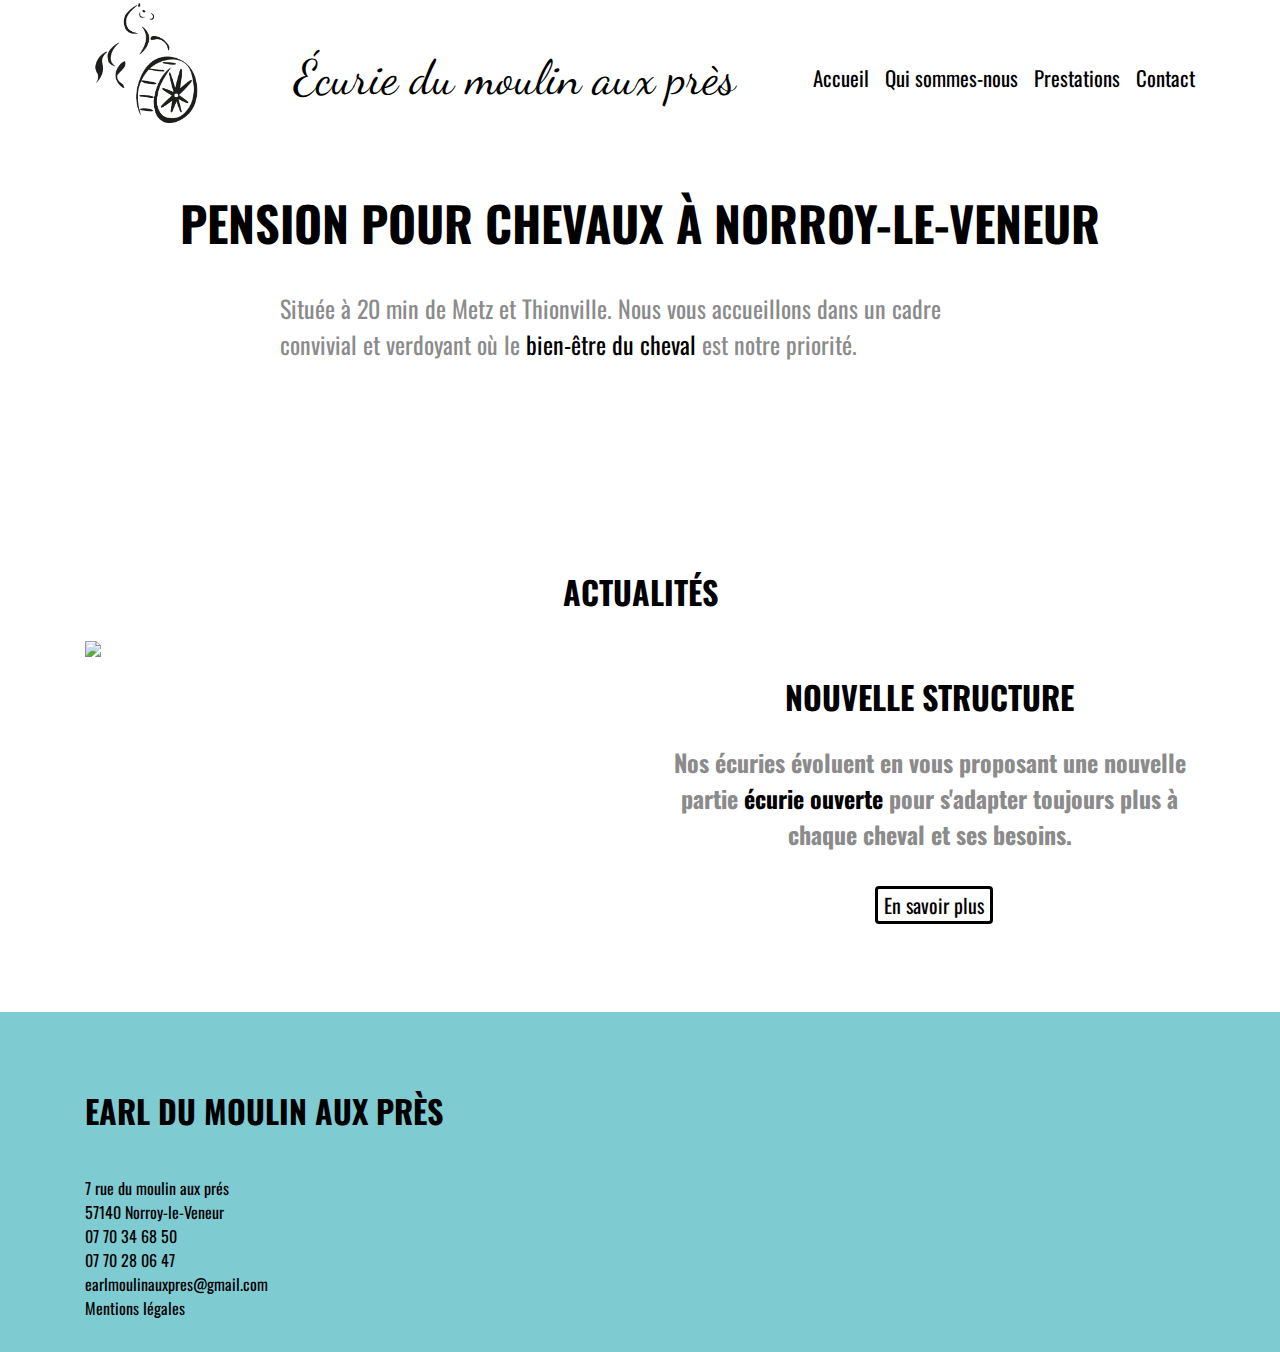
==== index.html @ 2e38e7a3 "init" ====
<!DOCTYPE html>
<html>

<head>
    <meta charset="utf-8">
    <title>écurie du moulin aux près</title>
    <!-- <link rel="stylesheet" href="style site.css"> -->
    <!-- TODO récupéer un lien qui fonctionne -->
    <link rel="stylesheet" href="/css/bootstrap-grid.css" />
    <link rel="stylesheet" href="/css/style.css">
    <link rel="stylesheet" href="/css/global.css">
    <link rel="stylesheet" href="https://fonts.googleapis.com/css2?family=Anton&family=Oswald:wght@200&display=swap">
    <link rel="stylesheet" href="https://fonts.googleapis.com/css2?family=Aboreto&family=Dancing+Script&display=swap">
    <link rel="stylesheet" href="https://fonts.googleapis.com/css2?family=Playfair+Display&display=swap">
</head>

<body class="bootstrap-wrapper">
    <div class="min-h-screen">
        <header>
            <div class="container">
                <img class="logo" src="Photos/proto.png">
                <span id="nom">Écurie du moulin aux près</span>
                <ul class="menu_ul">
                    <li><a id="Accueil" href="/index.html"> Accueil </a></li>
                    <li><a id="Q" href="/qui-sommes-nous.html"> Qui sommes-nous </a></li>
                    <li><a id="Prest" href="/prestations.html"> Prestations </a></li>
                    <li><a id="Contact" href="/contact.html"> Contact </a></li>
                </ul>
            </div>
        </header>

        <main>
            <h1>PENSION POUR CHEVAUX À NORROY-LE-VENEUR</h1>
            <p>Située à 20 min de Metz et Thionville. Nous vous accueillons dans un cadre convivial et verdoyant où le
                <span>bien-être du cheval</span> est notre priorité.
            </p>

            <section class="intro">

                <video class="video" autoplay loop>
                    <source src="/videos/introsite.mp4" type="video/mp4">
                </video>
            </section>

            <h2>ACTUALITÉS</h2>

            <section class="nouvelle-structure container">

                <img class="photoactu" src="Photos/ecuouverteactu.jpg">
                <h3 class="paranouveau">NOUVELLE STRUCTURE
                    <p>Nos écuries évoluent en vous proposant
                        une
                        nouvelle partie <span> écurie
                            ouverte</span> pour s'adapter
                        toujours plus à chaque cheval et ses besoins.</p> <button><a href="/prestations.html"> En savoir
                            plus
                        </a></button></p>
            </section>
    </div>
    </main>


    <div class="footer-wrapper">
        <footer class="container">
            <section>
                <h4>EARL DU MOULIN AUX PRÈS</h4>
                <span>7 rue du moulin aux prés</span>
                <span>57140 Norroy-le-Veneur</span>
                <span>07 70 34 68 50</span>
                <span>07 70 28 06 47</span>
                <a href="mailto:earlmoulinauxpres@gmail.com">earlmoulinauxpres@gmail.com</a>
                <a href="mentions.html">Mentions légales</a>
            </section>
        </footer>
    </div>
</body>

</html>
---- css/style.css ----
body {
	margin: 0;
	padding: 0;
	display: flex;
	flex-direction: column;
	align-items: center;
	font-family: 'Oswald', sans-serif;
	font-size: 1rem;
	
}

.logo{
width: 140px;
padding-bottom: 2rem;
}

header {
	position: sticky;
	top: 0;
	z-index: 1;
	background-color: rgb(255, 255, 255);
	width: 100%;
	

}

header .container,
header ul {
	display: flex;
	flex-direction: row;
	list-style: none;
	align-items: center;
	justify-content: space-between;
	padding: 0;
}

header ul {
	gap: 1rem;
	font-size: 1.3rem;
}

#nom {
	font-family: 'Dancing Script', sans-serif;
	font-size: 3rem;
	padding: 1rem;
	margin-right: 0.5rem;
	color: black;

}

.intro{
	width:100%;


	
}

video{
	
	width: 100%;
	height: 100%;
}



.min-h-screen {
	/* hauteur minimum : hauteur de l'écran */
	min-height: 100vh;
	width: 100%;
}

.slider {
	display: flex;
	flex-direction: row;
	align-items: center;
	justify-content: center;
	width: 100%;
}

.slider__slide {
	width: 100%;

}

.slider__arrow {
	font-size: 3rem;
	padding: 1rem;
	cursor: default;
}

.slide__img {
	aspect-ratio: 5 / 4;
	object-fit: contain;
	display: block;
	width: 100%;


}

.slider__presta{
	width: 700px;
	display: flex;
	align-items: center;
	margin-left: auto;
	margin-right: auto;
}

.photoactu{
    
	margin-bottom: 2rem;
	margin-left: auto;
	width: 100%;
	
	
}

.nouvelle-structure{

	display: grid;
	grid-template-columns: repeat(2,1fr);
	gap:2rem;
	


}


.paranouveau {

	justify-content: center;
	padding-left: 0.5rem;
	

}



.tarif{
	
    margin-left: auto;
    margin-right: auto;
    font-size: 1.5rem;
	display: grid;
	grid-template-columns: repeat(2, 1fr) ;
	gap:4rem;
}


footer {
	display: flex;
	flex-direction: row;
	justify-content: space-between;
	padding: 2rem;

}

footer section {
	display: flex;
	flex-direction: column;


}

.footer-wrapper {
	margin-top : 2rem;
	width: 100%;
	background-color: rgb(127, 203, 210);

}

#liens {

	margin-top: 1rem;

}

.coordo{
	max-width: 60ch;
    margin-left: auto;
    margin-right: auto;
    font-size: 1.5rem;

}
.contact {
	
	display: flex;
	flex-direction: row;
	margin-bottom: auto;
	
}

.carte{
	margin-right: auto;
	margin-bottom: auto;
}
---- css/global.css ----
h1{
    text-align: center;
    font-family:  'Oswald', sans-serif;
    font-size: 3rem;

}

h2, h3, h4, h5, h6{
	text-align: center;
    font-family:  'Oswald', sans-serif;
    font-size: 2rem;

	
}

span{
    color: black;
}


a {
	text-decoration: none;
    color:black;
   
}

p {
   
    max-width: 60ch;
    margin-left: auto;
    margin-right: auto;
    font-size: 1.5rem;
    color: rgb(139, 139, 139);
}

button{
    border:solid ;
    border-radius: 4px;
    background-color:transparent ;
    margin-left: 0.5rem;
    font-family: 'Oswald', sans-serif;
    font-size: 20px;

   

}
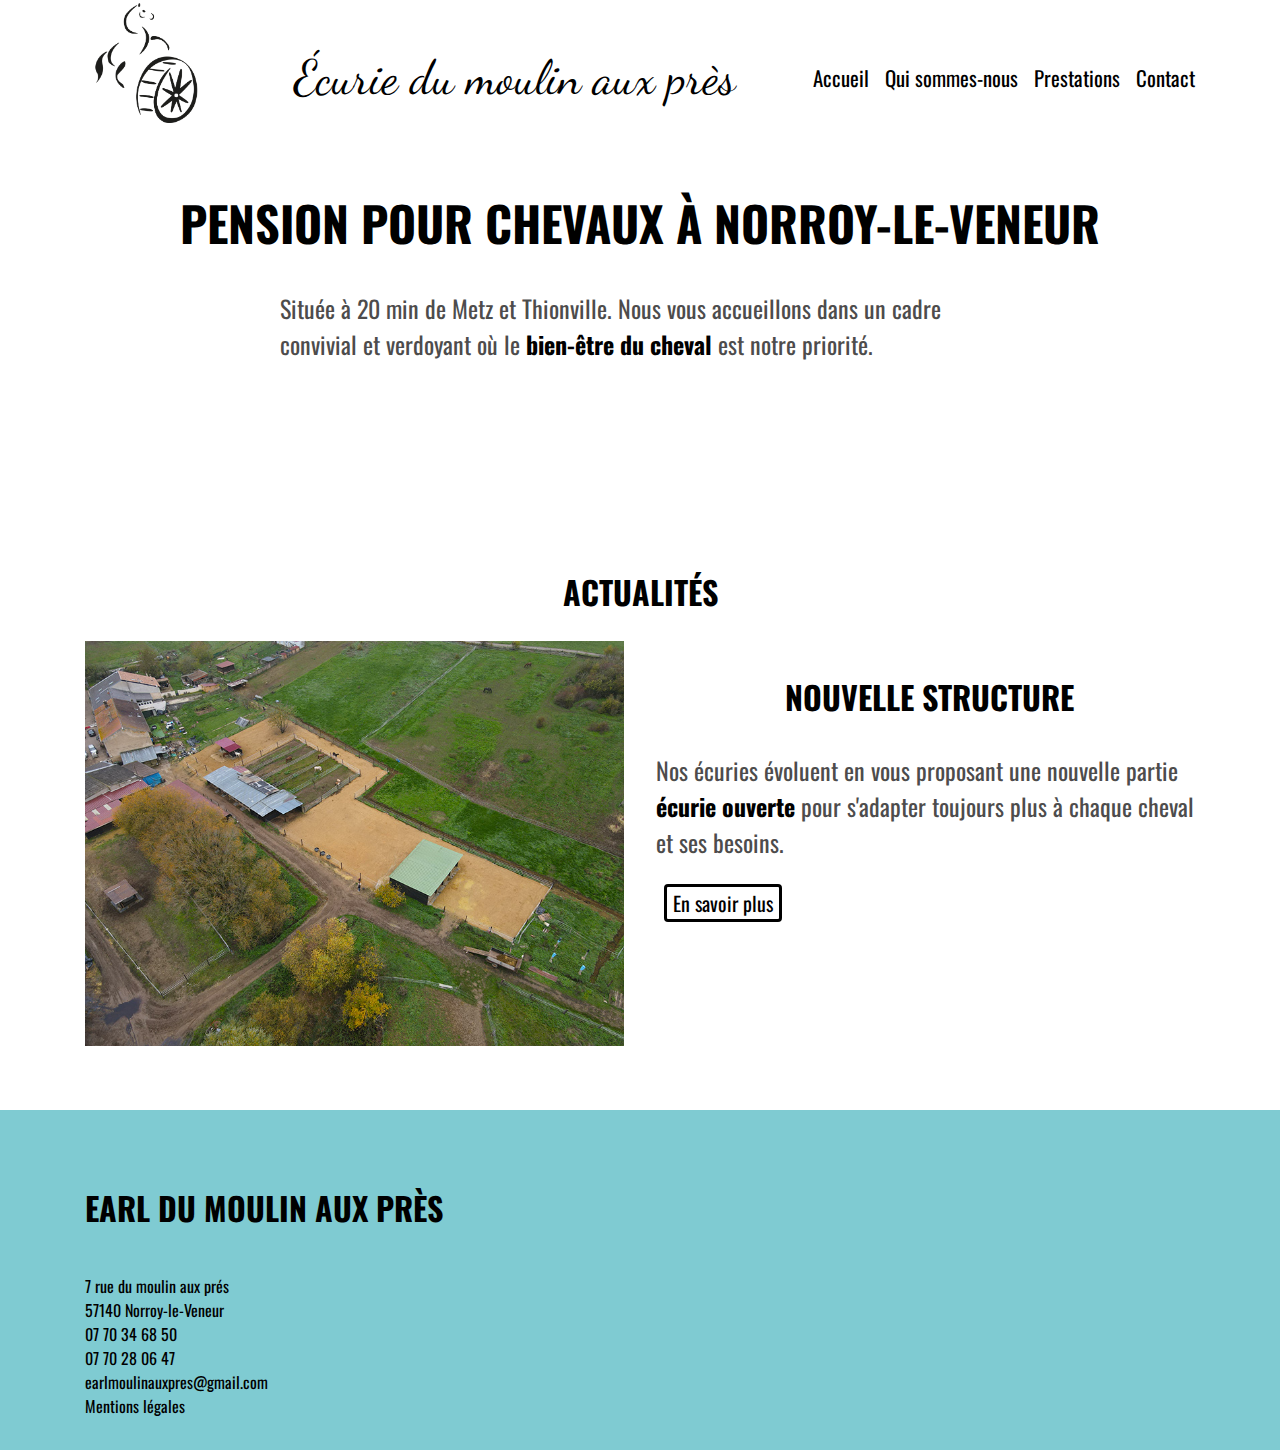
==== commit 760c1a91: "last" ====
--- a/index.html
+++ b/index.html
@@ -32,7 +32,7 @@
         <main>
             <h1>PENSION POUR CHEVAUX À NORROY-LE-VENEUR</h1>
             <p>Située à 20 min de Metz et Thionville. Nous vous accueillons dans un cadre convivial et verdoyant où le
-                <span>bien-être du cheval</span> est notre priorité.
+                <strong>bien-être du cheval</strong> est notre priorité.
             </p>
 
             <section class="intro">
@@ -47,14 +47,16 @@
             <section class="nouvelle-structure container">
 
                 <img class="photoactu" src="Photos/ecuouverteactu.jpg">
-                <h3 class="paranouveau">NOUVELLE STRUCTURE
+                <div>
+                    <h3 class="paranouveau">NOUVELLE STRUCTURE</h3>
                     <p>Nos écuries évoluent en vous proposant
                         une
-                        nouvelle partie <span> écurie
-                            ouverte</span> pour s'adapter
+                        nouvelle partie <strong> écurie
+                            ouverte</strong> pour s'adapter
                         toujours plus à chaque cheval et ses besoins.</p> <button><a href="/prestations.html"> En savoir
                             plus
                         </a></button></p>
+                </div>
             </section>
     </div>
     </main>
--- a/css/global.css
+++ b/css/global.css
@@ -14,7 +14,7 @@
 	
 }
 
-span{
+strong{
     color: black;
 }
 
@@ -31,7 +31,7 @@
     margin-left: auto;
     margin-right: auto;
     font-size: 1.5rem;
-    color: rgb(139, 139, 139);
+    color: rgb(77, 76, 76);
 }
 
 button{
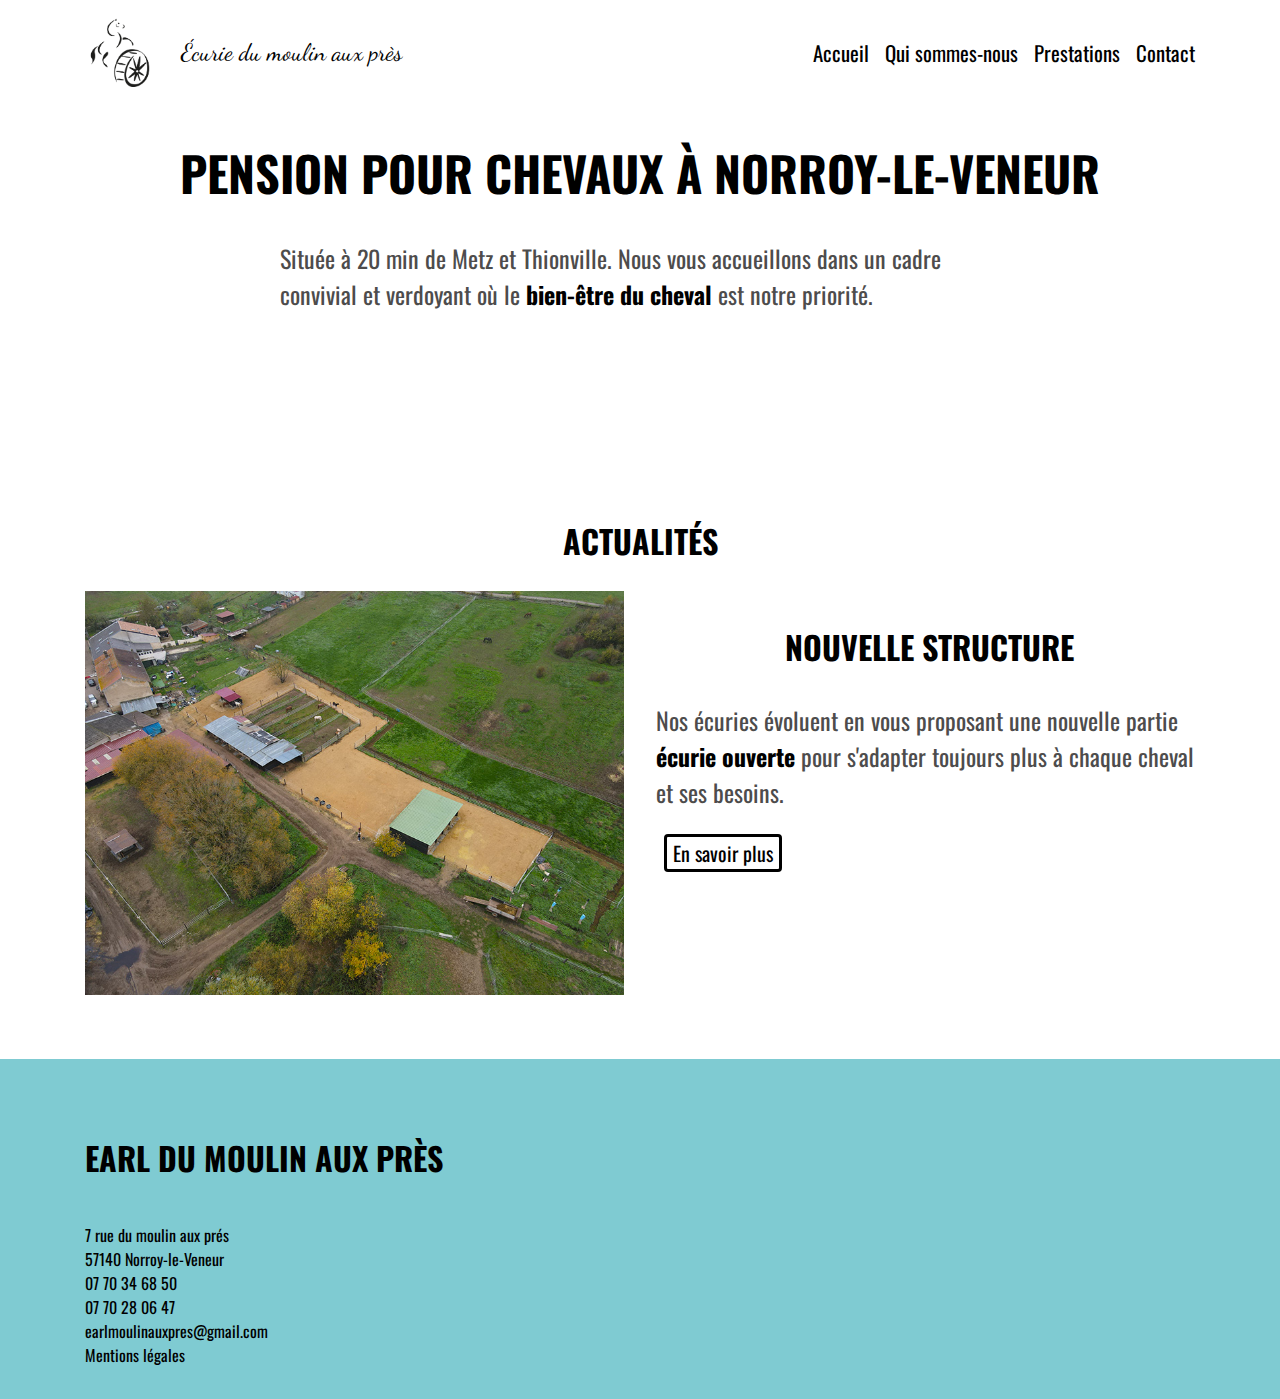
==== commit 99e741b3: "feat: responsive header" ====
--- a/index.html
+++ b/index.html
@@ -3,7 +3,11 @@
 
 <head>
     <meta charset="utf-8">
+    <meta name="viewport" content="width=device-width,initial-scale=1">
     <title>écurie du moulin aux près</title>
+
+    <script src="/js/menu.js" defer></script>
+
     <!-- <link rel="stylesheet" href="style site.css"> -->
     <!-- TODO récupéer un lien qui fonctionne -->
     <link rel="stylesheet" href="/css/bootstrap-grid.css" />
@@ -18,26 +22,37 @@
     <div class="min-h-screen">
         <header>
             <div class="container">
-                <img class="logo" src="Photos/proto.png">
-                <span id="nom">Écurie du moulin aux près</span>
-                <ul class="menu_ul">
-                    <li><a id="Accueil" href="/index.html"> Accueil </a></li>
-                    <li><a id="Q" href="/qui-sommes-nous.html"> Qui sommes-nous </a></li>
-                    <li><a id="Prest" href="/prestations.html"> Prestations </a></li>
-                    <li><a id="Contact" href="/contact.html"> Contact </a></li>
+                <div class="header_title-group">
+                    <img class="header_logo" src="/Photos/proto.png">
+                    <span class="header_title">Écurie du moulin aux près</span>
+                </div>
+                <button id="menu_toggle">Menu</button>
+                <ul id="menu_links" class="hidden_sm">
+                    <li><a id="Accueil" href="/index.html">Accueil</a></li>
+                    <li><a id="Q" href="/qui-sommes-nous.html">Qui sommes-nous</a></li>
+                    <li><a id="Prest" href="/prestations.html">Prestations</a></li>
+                    <li><a id="Contact" href="/contact.html">Contact</a></li>
                 </ul>
             </div>
         </header>
 
         <main>
-            <h1>PENSION POUR CHEVAUX À NORROY-LE-VENEUR</h1>
-            <p>Située à 20 min de Metz et Thionville. Nous vous accueillons dans un cadre convivial et verdoyant où le
-                <strong>bien-être du cheval</strong> est notre priorité.
-            </p>
+            <section class="container">
+                <h1>PENSION POUR CHEVAUX À NORROY-LE-VENEUR</h1>
+                <p>Située à 20 min de Metz et Thionville. Nous vous accueillons dans un cadre convivial et verdoyant où le
+                    <strong>bien-être du cheval</strong> est notre priorité.
+                </p>
+            </section>
 
             <section class="intro">
 
-                <video class="video" autoplay loop>
+                <video id="video-hero" class="video" 
+                    autoplay="true" 
+                    loop 
+                    webkit-playsinline="true"
+                    playsinline="true"
+                    muted
+                >
                     <source src="/videos/introsite.mp4" type="video/mp4">
                 </video>
             </section>
--- a/css/style.css
+++ b/css/style.css
@@ -9,10 +9,7 @@
 	
 }
 
-.logo{
-width: 140px;
-padding-bottom: 2rem;
-}
+
 
 header {
 	position: sticky;
@@ -20,33 +17,76 @@
 	z-index: 1;
 	background-color: rgb(255, 255, 255);
 	width: 100%;
-	
-
+	padding: 1rem 0;
 }
 
 header .container,
-header ul {
+.header_title-group {
+	display: flex;
+	flex-direction: row;
+	justify-content: space-between;
+	align-items: center;
+	flex-wrap: wrap;
+	gap: 1rem;
+}
+
+.header_logo{
+	width: 5rem;
+}
+
+.header_title {
+	font-family: 'Dancing Script', sans-serif;
+	font-size: 1.5rem;
+	color: black;
+	white-space: nowrap;
+}
+
+#menu_links {
 	display: flex;
 	flex-direction: row;
 	list-style: none;
 	align-items: center;
 	justify-content: space-between;
 	padding: 0;
-}
-
-header ul {
 	gap: 1rem;
 	font-size: 1.3rem;
 }
-
-#nom {
-	font-family: 'Dancing Script', sans-serif;
-	font-size: 3rem;
-	padding: 1rem;
-	margin-right: 0.5rem;
-	color: black;
-
-}
+#menu_links * {
+	white-space: nowrap;
+}
+#menu_toggle {
+	display: none;
+	border: none;
+	background: none;
+	padding: 0.5rem;
+	margin: 0;
+	cursor: pointer;
+}
+@media screen and (max-width: 991px) {
+	.header_logo{
+		width: 4rem;
+	}
+
+	header {
+		padding: 0.5rem 0;
+		box-shadow: #1414142b 0px 0px 1rem;
+	}
+	.header_title {
+		display: none;
+	}
+	.hidden_sm {
+		display: none !important;
+	}
+	#menu_toggle {
+		display: block;
+	}
+	#menu_links {
+		width: 100%;
+		flex-direction: column;
+	}
+}
+
+
 
 .intro{
 	width:100%;
@@ -115,13 +155,15 @@
 }
 
 .nouvelle-structure{
-
 	display: grid;
-	grid-template-columns: repeat(2,1fr);
+	grid-template-rows: repeat(2,1fr);
 	gap:2rem;
-	
-
-
+}
+@media screen and (min-width:720px) {
+	.nouvelle-structure{
+		grid-template-rows: 1fr;
+		grid-template-columns: repeat(2,1fr);
+	}
 }
 
 
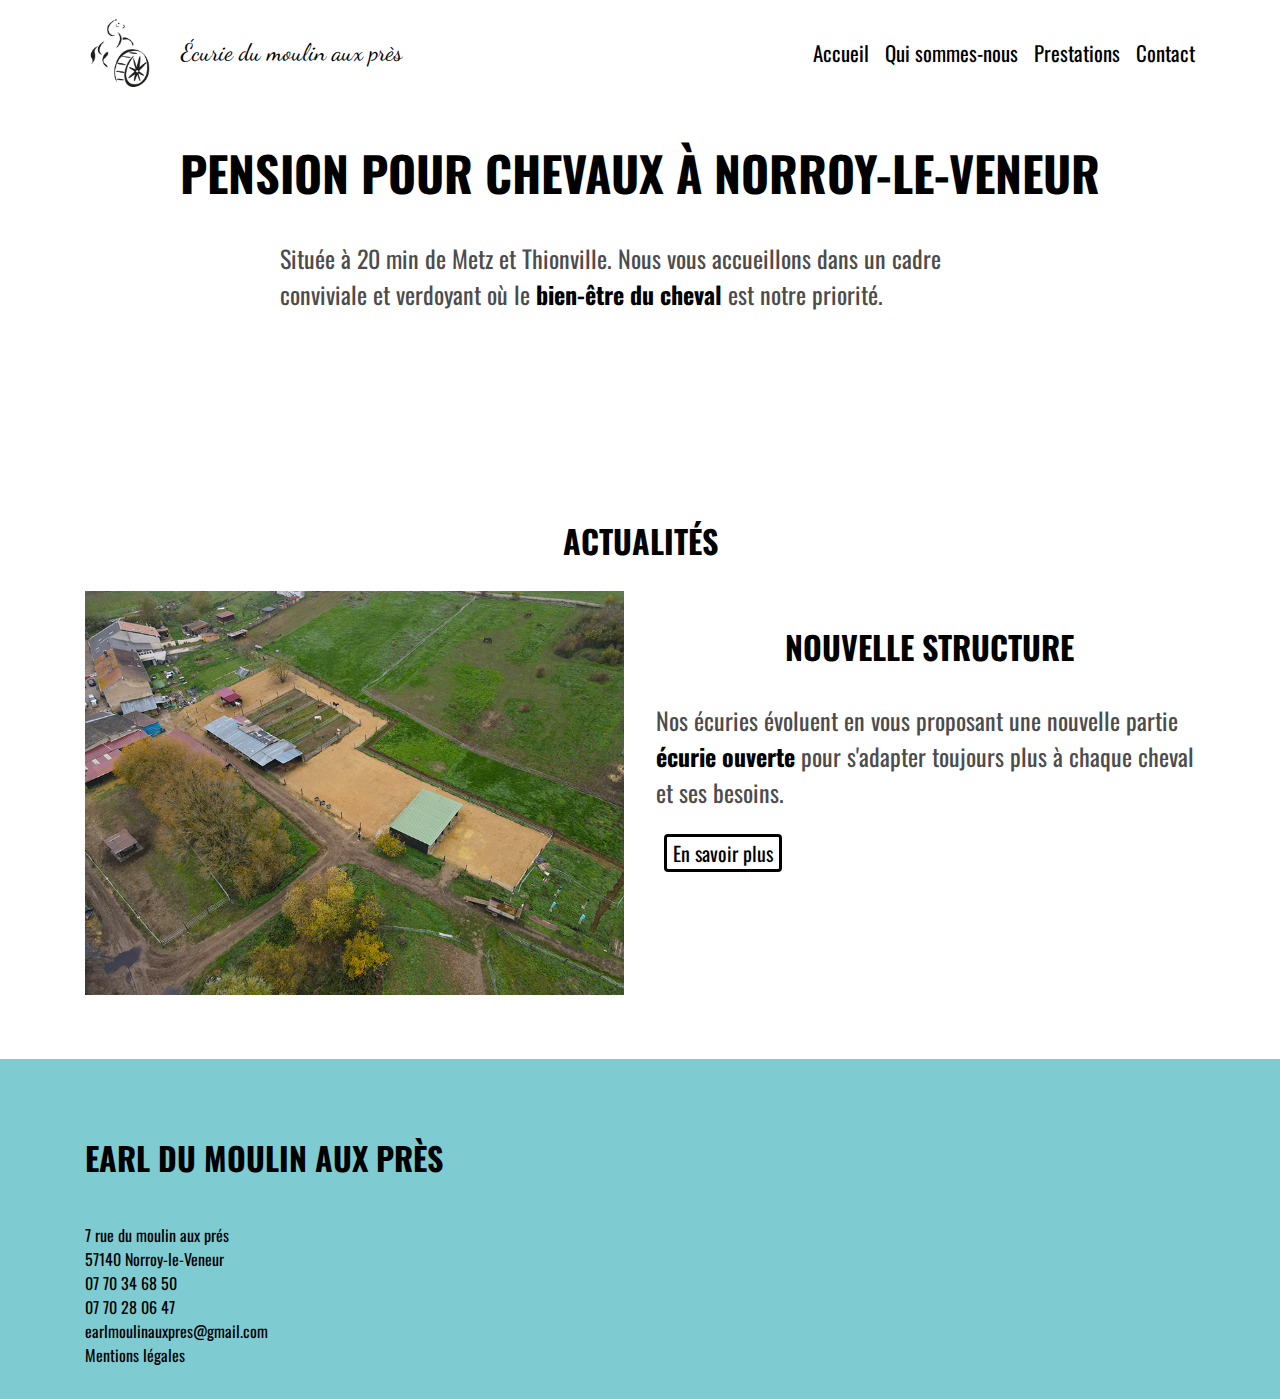
==== commit 51070286: "ff" ====
--- a/index.html
+++ b/index.html
@@ -39,20 +39,16 @@
         <main>
             <section class="container">
                 <h1>PENSION POUR CHEVAUX À NORROY-LE-VENEUR</h1>
-                <p>Située à 20 min de Metz et Thionville. Nous vous accueillons dans un cadre convivial et verdoyant où le
+                <p>Située à 20 min de Metz et Thionville. Nous vous accueillons dans un cadre conviviale et verdoyant où
+                    le
                     <strong>bien-être du cheval</strong> est notre priorité.
                 </p>
             </section>
 
             <section class="intro">
 
-                <video id="video-hero" class="video" 
-                    autoplay="true" 
-                    loop 
-                    webkit-playsinline="true"
-                    playsinline="true"
-                    muted
-                >
+                <video id="video-hero" class="video" autoplay="true" loop webkit-playsinline="true" playsinline="true"
+                    muted>
                     <source src="/videos/introsite.mp4" type="video/mp4">
                 </video>
             </section>
--- a/css/style.css
+++ b/css/style.css
@@ -136,9 +136,13 @@
 
 
 }
+.slider__presta-container{
+	width: 100%;
+}
 
 .slider__presta{
-	width: 700px;
+	margin: 0 auto;
+	max-width: 700px;
 	display: flex;
 	align-items: center;
 	margin-left: auto;
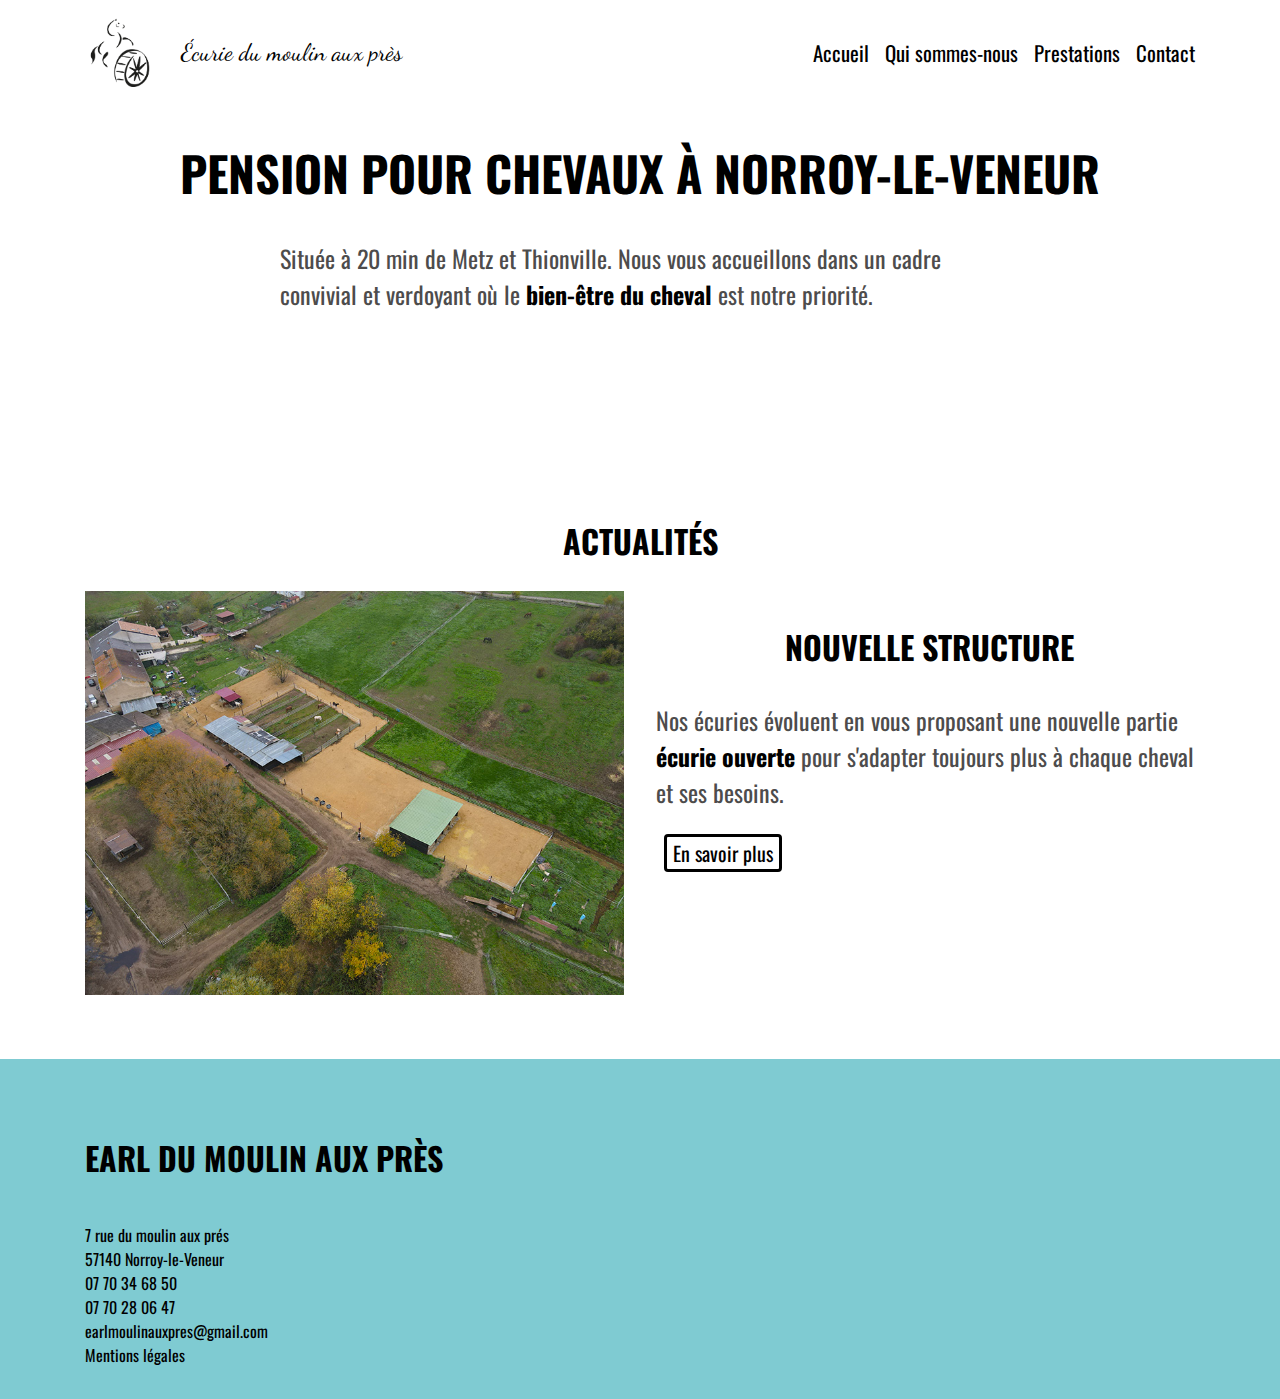
==== commit 2c13c1b3: "enlever le e" ====
--- a/index.html
+++ b/index.html
@@ -39,7 +39,7 @@
         <main>
             <section class="container">
                 <h1>PENSION POUR CHEVAUX À NORROY-LE-VENEUR</h1>
-                <p>Située à 20 min de Metz et Thionville. Nous vous accueillons dans un cadre conviviale et verdoyant où
+                <p>Située à 20 min de Metz et Thionville. Nous vous accueillons dans un cadre convivial et verdoyant où
                     le
                     <strong>bien-être du cheval</strong> est notre priorité.
                 </p>
